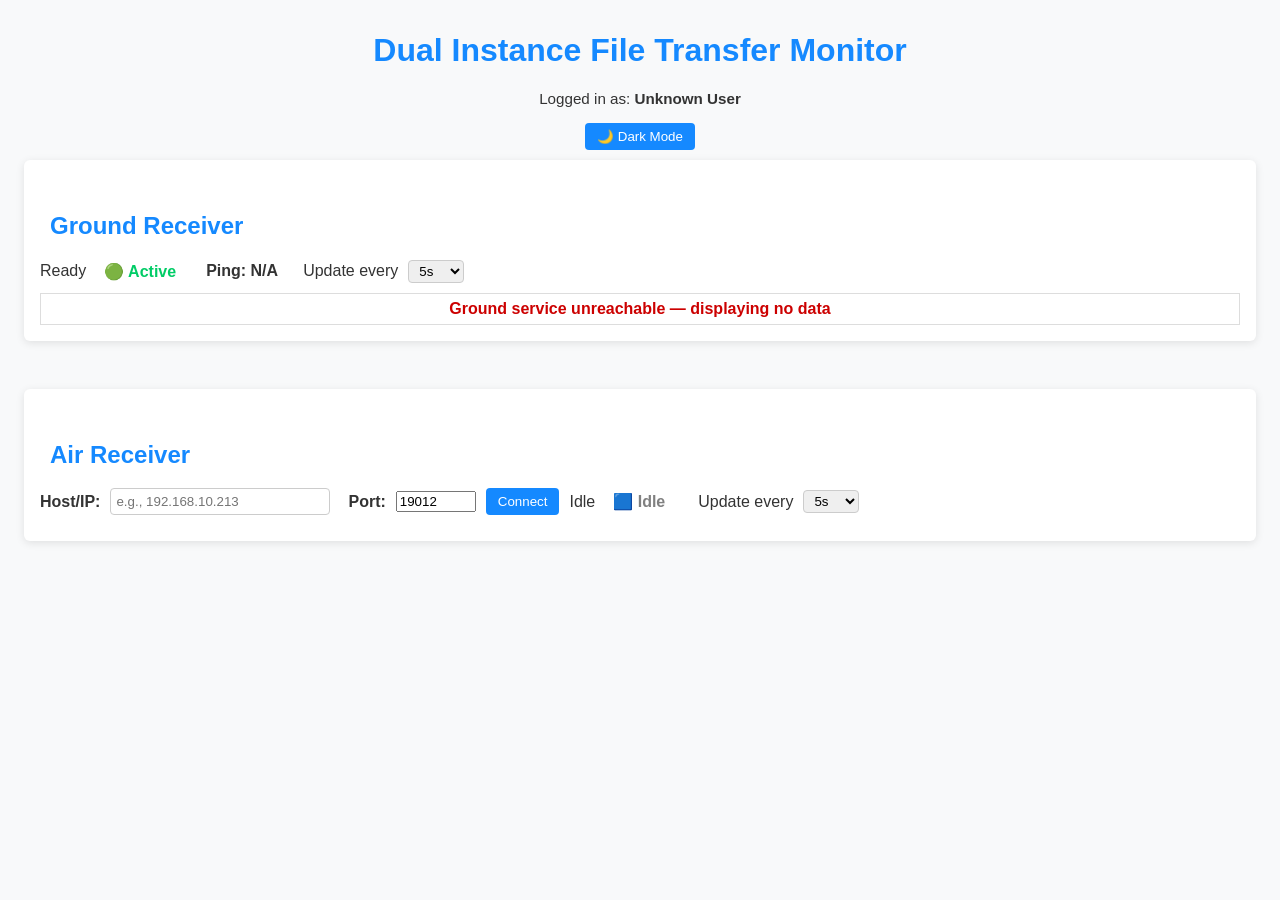
==== v2/index.html @ 02510a12 "added v1, v2, zfts-admin, systemd, nginx files" ====
<html>
<head>
<meta charset="UTF-8" />
<meta name="viewport" content="width=device-width,initial-scale=1.0" />
<title>Dual Instance File Transfer Monitor</title>
<style>
body {
  font-family: Arial, sans-serif;
  margin: 0;
  background: #f8f9fa;
  color: #333;
}
h1 {
  text-align: center;
  color: #1589ff;
  margin-top: 1em;
}
h2 {
  color: #1589ff;
  margin-top: 1.5em;
  margin-left: 10px;
}
.section {
  margin: 0 auto 3em;
  width: 95%;
  max-width: 1200px;
  background: #fff;
  border-radius: 6px;
  box-shadow: 0 2px 8px rgba(0, 0, 0, 0.1);
  padding: 1em;
}
#airControls, #groundControls {
  display: flex;
  align-items: center;
  flex-wrap: wrap;
  gap: 10px;
  margin-bottom: 10px;
}
#airHost {
  padding: 5px;
  border: 1px solid #ccc;
  border-radius: 4px;
  width: 220px;
}
button {
  background: #1589ff;
  color: #fff;
  border: none;
  padding: 6px 12px;
  border-radius: 4px;
  cursor: pointer;
}
button:hover {
  background: #106ecc;
}
table {
  width: 100%;
  border-collapse: collapse;
  margin-top: 10px;
}
th,
td {
  border: 1px solid #ddd;
  text-align: center;
  padding: 6px;
}
th {
  background: #1589ff;
  color: #fff;
}
tr:nth-child(even) {
  background: #f2f2f2;
}
/* ---------- Dark Mode ---------- */
body.dark {
  background: #121212;
  color: #e0e0e0;
}
body.dark h1,
body.dark h2 {
  color: #66b3ff;
}
body.dark .section {
  background: #1a1a1a;
  box-shadow: 0 0 10px rgba(0, 0, 0, 0.4);
}
body.dark table {
  background: #1e1e1e;
  color: #e0e0e0;
  border-color: #333;
}
body.dark th {
  background: #0d47a1;
  color: #fff;
  border-color: #333;
}
body.dark td {
  background: #1e1e1e;
  color: #d8d8d8;
  border-color: #333;
}
body.dark tr:nth-child(even) td {
  background: #252525;
}
body.dark tr:hover td {
  background: #2f2f2f;
}
body.dark select {
  background: #222;
  color: #eee;
  border: 1px solid #555;
}
body.dark button {
  background: #0d47a1;
  color: #fff;
}
body.dark button:hover {
  background: #1565c0;
}
/* ---------- Health Indicator ---------- */
#airHealth, #groundHealth {
  display: inline-block;
  padding: 2px 8px;
  border-radius: 6px;
  font-weight: bold;
}
.health-idle { color: gray; }
.health-connecting { color: #ffaa00; }
.health-ok { color: #00cc66; }
.health-fail { color: #ff4444; }

/* ---------- Action Feedback Styles ---------- */
button.sending,
button.stopping,
button.cancelling {
  background-color: #ffa726;   /* amber highlight */
  color: #fff;
  font-weight: bold;
  animation: pulse 1.2s infinite;
}

button.done {
  background-color: #43a047;   /* success green */
  color: #fff;
}

@keyframes pulse {
  0% { opacity: 1; }
  50% { opacity: 0.6; }
  100% { opacity: 1; }
}

/* Disable look consistency */
button[disabled] {
  opacity: 0.5;
  cursor: not-allowed;
}

/* Poll dropdown visual */
#airPoll, #groundPoll {
  padding: 2px 6px;
  border-radius: 4px;
  border: 1px solid #ccc;
}

</style>
</head>
<body>
<h1>Dual Instance File Transfer Monitor</h1>

<div id="userInfo" style="text-align:center;margin-bottom:1em;font-size:0.95rem;">
  Logged in as: <span id="username" style="font-weight:bold;">(loading…)</span>
  <span id="userdn" style="font-size:0.9em;color:#666;"></span>
</div>

<div style="text-align:center;margin-bottom:10px;">
  <button id="themeToggle" onclick="toggleTheme()">🌙 Dark Mode</button>
</div>


<!-- ===== Ground Receiver ===== -->
<div class="section">
  <h2>Ground Receiver</h2>
  <div id="groundControls" style="display:flex;align-items:center;gap:10px;margin-bottom:10px;">
    <span id="groundStatus">Ready</span>
    <span id="groundHealth" class="health-ok">🟢 Active</span>
    <span id="groundLatency" style="margin-left:12px;font-weight:bold;">Ping: N/A</span>

    <!-- 🆕 Poll frequency selector -->
    <label for="groundPoll" style="margin-left:15px;">Update every</label>
    <select id="groundPoll">
      <option value="1">1s</option>
      <option value="2">2s</option>
      <option value="3">3s</option>
      <option value="4">4s</option>
      <option value="5" selected>5s</option>
      <option value="6">6s</option>
      <option value="7">7s</option>
      <option value="8">8s</option>
      <option value="9">9s</option>
      <option value="10">10s</option>
    </select>
  </div>
  <table id="groundTable"></table>
</div>

<!-- ===== Air Receiver ===== -->
<div class="section">
  <h2>Air Receiver</h2>
  <div id="airControls">
    <label><strong>Host/IP:</strong></label>
    <input id="airHost" type="text" placeholder="e.g., 192.168.10.213">
    <label style="margin-left:8px;"><strong>Port:</strong></label>
    <input id="airPort" type="number" min="1" max="65535" value="19012" style="width:80px;">
    <button id="setAirBtn" onclick="setAirHost()">Connect</button>
    <span id="airStatus">Idle</span>
    <span id="airHealth" class="health-idle">🟦 Idle</span>

    <!-- 🆕 Poll frequency selector -->
    <label for="airPoll" style="margin-left:15px;">Update every</label>
    <select id="airPoll">
      <option value="1">1s</option>
      <option value="2">2s</option>
      <option value="3">3s</option>
      <option value="4">4s</option>
      <option value="5" selected>5s</option>
      <option value="6">6s</option>
      <option value="7">7s</option>
      <option value="8">8s</option>
      <option value="9">9s</option>
      <option value="10">10s</option>
    </select>
  </div>
  <table id="airTable"></table>
</div>

<script src="stats.js"></script>
<script>
/* ---------- Dark Mode Toggle ---------- */
function setTheme(dark){
  const btn=document.getElementById('themeToggle');
  if(dark){
    document.body.classList.add('dark');
    localStorage.setItem('theme','dark');
    btn.textContent='☀️ Light Mode';
  }else{
    document.body.classList.remove('dark');
    localStorage.setItem('theme','light');
    btn.textContent='🌙 Dark Mode';
  }
}
function toggleTheme(){
  setTheme(!document.body.classList.contains('dark'));
}
document.addEventListener('DOMContentLoaded',()=>{
  const savedTheme=localStorage.getItem('theme');
  setTheme(savedTheme==='dark');
  const saved=localStorage.getItem('airHost');
  if(saved) document.getElementById('airHost').value=saved;
});
</script>
</body>
</html>
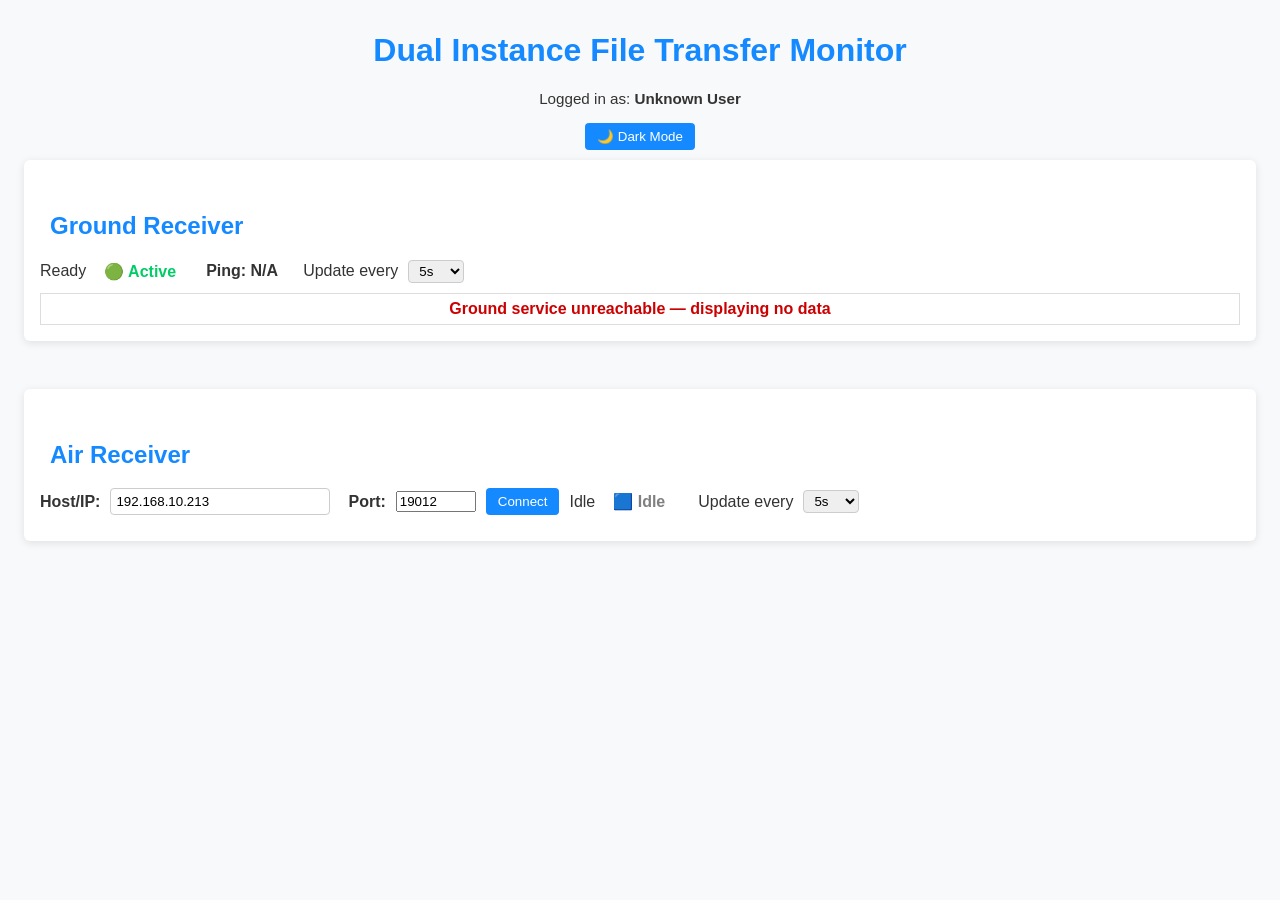
==== commit 3575fbb7: "fix for css, included error page" ====
--- a/v2/index.html
+++ b/v2/index.html
@@ -105,6 +105,7 @@
 body.dark tr:hover td {
   background: #2f2f2f;
 }
+body.dark input,
 body.dark select {
   background: #222;
   color: #eee;
@@ -209,7 +210,7 @@
   <h2>Air Receiver</h2>
   <div id="airControls">
     <label><strong>Host/IP:</strong></label>
-    <input id="airHost" type="text" placeholder="e.g., 192.168.10.213">
+    <input id="airHost" type="text" value="192.168.10.213">
     <label style="margin-left:8px;"><strong>Port:</strong></label>
     <input id="airPort" type="number" min="1" max="65535" value="19012" style="width:80px;">
     <button id="setAirBtn" onclick="setAirHost()">Connect</button>
